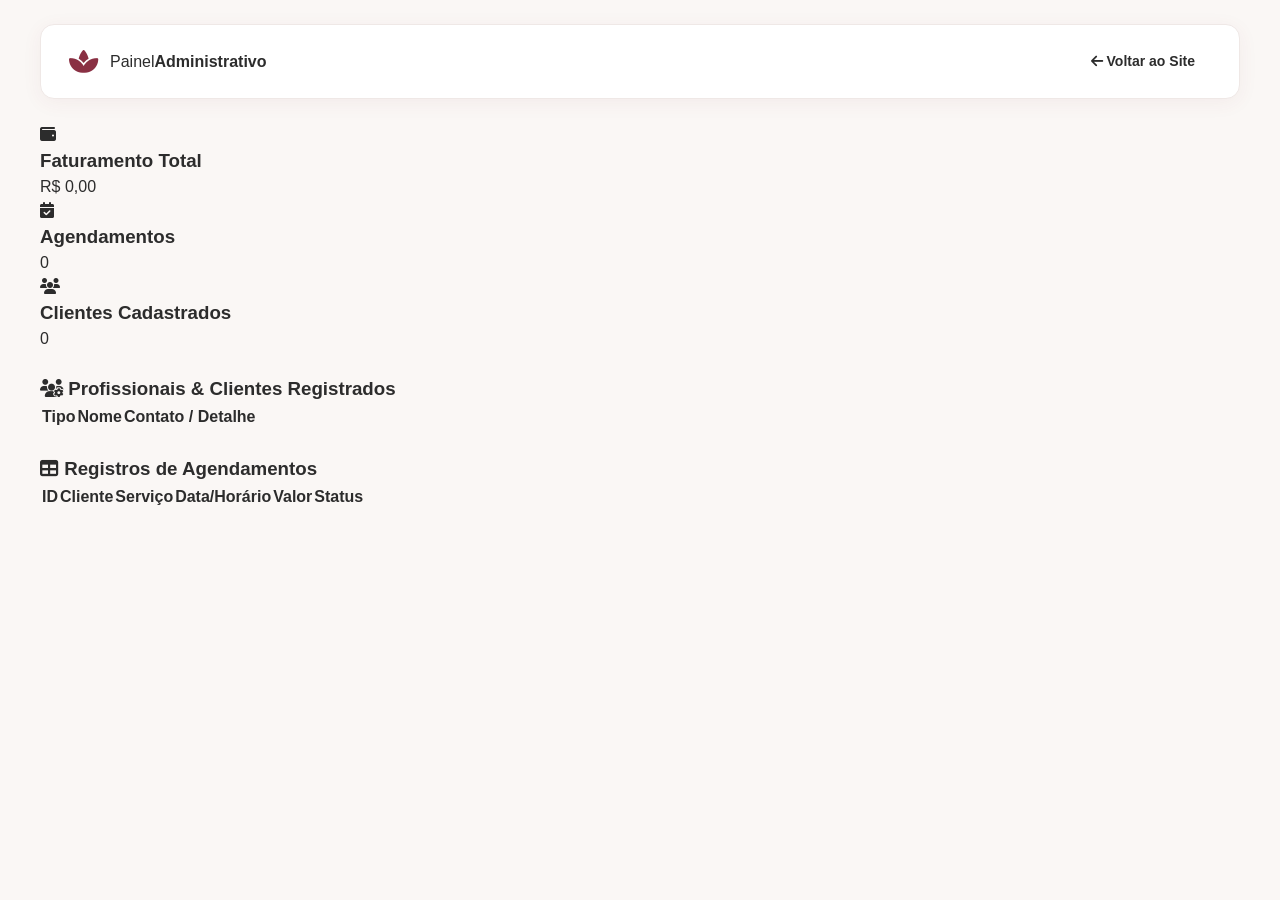
==== admin.html @ c44c4239 "Add admin dashboard HTML structure" ====
<!DOCTYPE html>
<html lang="pt-BR">
<head>
    <meta charset="UTF-8">
    <meta name="viewport" content="width=device-width, initial-scale=1.0">
    <title>Painel Administrativo - Studio Beleza Delicada</title>
    <link rel="stylesheet" href="style.css">
    <link rel="stylesheet" href="https://cdnjs.cloudflare.com/ajax/libs/font-awesome/6.4.0/css/all.min.css">
</head>
<body>
    <div class="main-wrapper">
        <header class="navbar">
            <div class="logo">
                <i class="fa-solid fa-spa logo-icon"></i>
                <div class="logo-text"><span>Painel</span><strong>Administrativo</strong></div>
            </div>
            <nav class="nav-links">
                <a href="index.html"><i class="fa-solid fa-arrow-left"></i> Voltar ao Site</a>
            </nav>
        </header>

        <main class="admin-dashboard">
            <!-- Métricas -->
            <div class="metrics-grid">
                <div class="metric-card">
                    <i class="fa-solid fa-wallet metric-icon"></i>
                    <div>
                        <h3>Faturamento Total</h3>
                        <p id="total-revenue">R$ 0,00</p>
                    </div>
                </div>
                <div class="metric-card">
                    <i class="fa-solid fa-calendar-check metric-icon"></i>
                    <div>
                        <h3>Agendamentos</h3>
                        <p id="total-bookings">0</p>
                    </div>
                </div>
                <div class="metric-card">
                    <i class="fa-solid fa-users metric-icon"></i>
                    <div>
                        <h3>Clientes Cadastrados</h3>
                        <p id="total-clients">0</p>
                    </div>
                </div>
            </div>

            <!-- Tabela de Clientes e Profissionais Registrados -->
            <div class="db-card" style="margin-top: 24px;">
                <h3><i class="fa-solid fa-users-gear"></i> Profissionais & Clientes Registrados</h3>
                <div class="table-responsive">
                    <table>
                        <thead>
                            <tr>
                                <th>Tipo</th>
                                <th>Nome</th>
                                <th>Contato / Detalhe</th>
                            </tr>
                        </thead>
                        <tbody id="users-table-body">
                            <!-- Preenchido dinamicamente pelo JS -->
                        </tbody>
                    </table>
                </div>
            </div>

            <!-- Tabela de Agendamentos -->
            <div class="db-card" style="margin-top: 24px;">
                <h3><i class="fa-solid fa-table"></i> Registros de Agendamentos</h3>
                <div class="table-responsive">
                    <table>
                        <thead>
                            <tr>
                                <th>ID</th>
                                <th>Cliente</th>
                                <th>Serviço</th>
                                <th>Data/Horário</th>
                                <th>Valor</th>
                                <th>Status</th>
                            </tr>
                        </thead>
                        <tbody id="db-table-body">
                            <!-- Preenchido dinamicamente pelo JS -->
                        </tbody>
                    </table>
                </div>
            </div>
        </main>
    </div>
    <script src="script.js"></script>
</body>
</html>
---- style.css ----
:root {
    --bg-main: #FAF7F5;
    --card-bg: #FFFFFF;
    --text-primary: #2C2C2C;
    --text-muted: #666666;
    --accent-marsala: #8A3043;
    --accent-marsala-hover: #6E2433;
    --accent-rose: #F9ECEE;
    --border-color: #EFE8E6;
    --radius: 14px;
    --shadow-soft: 0 4px 20px rgba(138, 48, 67, 0.06);
    --shadow-hover: 0 12px 28px rgba(138, 48, 67, 0.15);
    --transition: all 0.3s cubic-bezier(0.25, 0.8, 0.25, 1);
}

[data-theme="dark"] {
    --bg-main: #121212;
    --card-bg: #1E1E1E;
    --text-primary: #F0F0F0;
    --text-muted: #A0A0A0;
    --border-color: #2D2D2D;
    --shadow-soft: 0 4px 20px rgba(0, 0, 0, 0.4);
    --shadow-hover: 0 12px 28px rgba(0, 0, 0, 0.6);
}

* {
    margin: 0;
    padding: 0;
    box-sizing: border-box;
    font-family: 'Plus Jakarta Sans', 'Segoe UI', -apple-system, BlinkMacSystemFont, Roboto, sans-serif;
}

body {
    background-color: var(--bg-main);
    color: var(--text-primary);
    padding: 24px 16px;
    line-height: 1.5;
}

.main-wrapper {
    max-width: 1200px;
    margin: 0 auto;
}

/* NAVBAR MODERNA */
.navbar {
    display: flex;
    justify-content: space-between;
    align-items: center;
    background: var(--card-bg);
    padding: 16px 28px;
    border-radius: var(--radius);
    box-shadow: var(--shadow-soft);
    border: 1px solid var(--border-color);
    margin-bottom: 24px;
}

.logo {
    display: flex;
    align-items: center;
    gap: 12px;
}

.logo-icon {
    font-size: 26px;
    color: var(--accent-marsala);
}

.nav-links {
    display: flex;
    align-items: center;
    gap: 8px;
}

/* EFEITO ELEVAR E MUDAR COR NAS ABAS DO MENU */
.nav-links a {
    text-decoration: none;
    color: var(--text-primary);
    font-size: 14px;
    font-weight: 600;
    padding: 10px 16px;
    border-radius: 8px;
    transition: var(--transition);
    display: inline-block;
}

.nav-links a:hover, .nav-links a.active {
    color: var(--accent-marsala);
    background-color: var(--accent-rose);
    transform: translateY(-3px);
}

.btn-admin-toggle, .btn-theme-toggle {
    background: transparent;
    border: 1px solid var(--border-color);
    padding: 9px 14px;
    border-radius: 8px;
    cursor: pointer;
    color: var(--text-primary);
    font-weight: 600;
    transition: var(--transition);
    display: inline-flex;
    align-items: center;
    gap: 8px;
}

.btn-admin-toggle:hover, .btn-theme-toggle:hover {
    border-color: var(--accent-marsala);
    color: var(--accent-marsala);
    transform: translateY(-2px);
}

/* LAYOUT PRINCIPAL */
.content-container {
    display: grid;
    grid-template-columns: 1fr 350px;
    gap: 24px;
}

/* HERO BANNER */
.hero-card {
    background: var(--card-bg);
    border-radius: var(--radius);
    padding: 36px;
    display: flex;
    align-items: center;
    justify-content: space-between;
    box-shadow: var(--shadow-soft);
    border: 1px solid var(--border-color);
    margin-bottom: 24px;
}

.hero-content h1 {
    font-size: 32px;
    font-weight: 800;
    line-height: 1.2;
}

.hero-highlight {
    color: var(--accent-marsala);
}

.hero-subtitle {
    color: var(--text-muted);
    margin-top: 8px;
    font-size: 15px;
}

.hero-img {
    width: 260px;
    height: 200px;
    object-fit: cover;
    border-radius: var(--radius);
    box-shadow: var(--shadow-soft);
}

/* BOTÕES GERAIS */
.btn-primary {
    display: inline-block;
    background: var(--accent-marsala);
    color: #FFFFFF;
    padding: 14px 28px;
    border-radius: 8px;
    text-decoration: none;
    font-weight: 700;
    margin-top: 20px;
    border: none;
    cursor: pointer;
    transition: var(--transition);
    box-shadow: 0 4px 14px rgba(138, 48, 67, 0.25);
}

.btn-primary:hover {
    background: var(--accent-marsala-hover);
    transform: translateY(-2px);
    box-shadow: 0 6px 20px rgba(138, 48, 67, 0.35);
}

.btn-secondary {
    background: transparent;
    color: var(--accent-marsala);
    border: 1px solid var(--accent-marsala);
    padding: 8px 16px;
    border-radius: 6px;
    font-weight: 700;
    font-size: 12px;
    cursor: pointer;
    transition: var(--transition);
    margin-top: 12px;
}

.btn-secondary:hover {
    background: var(--accent-marsala);
    color: #FFFFFF;
    transform: translateY(-2px);
}

/* SEÇÃO DE SERVIÇOS & CARDS COM ELEVAÇÃO */
.section-title {
    font-size: 20px;
    font-weight: 700;
    margin-bottom: 16px;
}

.services-grid {
    display: grid;
    grid-template-columns: repeat(auto-fit, minmax(210px, 1fr));
    gap: 16px;
}

.service-card, .sidebar-card {
    background: var(--card-bg);
    padding: 24px;
    border-radius: var(--radius);
    border: 1px solid var(--border-color);
    box-shadow: var(--shadow-soft);
    transition: var(--transition);
}

.service-card:hover {
    transform: translateY(-5px);
    box-shadow: var(--shadow-hover);
    border-color: var(--accent-rose);
}

.service-icon-wrapper {
    font-size: 22px;
    color: var(--accent-marsala);
    margin-bottom: 12px;
}

.service-card h3 {
    font-size: 16px;
    font-weight: 700;
    margin-bottom: 8px;
}

.service-card p {
    font-size: 13px;
    color: var(--text-muted);
}

/* GALERIA DE FOTOS */
.gallery-grid {
    display: grid;
    grid-template-columns: repeat(3, 1fr);
    gap: 12px;
}

.gallery-grid img {
    width: 100%;
    height: 140px;
    object-fit: cover;
    border-radius: 10px;
    transition: var(--transition);
    border: 1px solid var(--border-color);
}

.gallery-grid img:hover {
    transform: scale(1.03) translateY(-3px);
    box-shadow: var(--shadow-hover);
}

/* COLUNA LATERAL & CALENDÁRIO */
.right-column {
    display: flex;
    flex-direction: column;
    gap: 20px;
}

.calendar-header {
    display: flex;
    justify-content: space-between;
    align-items: center;
    margin-bottom: 12px;
}

.cal-month {
    font-weight: 700;
    font-size: 15px;
}

.cal-btn {
    background: var(--bg-main);
    border: 1px solid var(--border-color);
    padding: 4px 10px;
    border-radius: 6px;
    cursor: pointer;
    font-weight: bold;
    transition: var(--transition);
}

.cal-btn:hover {
    background: var(--accent-marsala);
    color: #FFF;
}

.calendar-grid {
    display: grid;
    grid-template-columns: repeat(7, 1fr);
    gap: 4px;
    text-align: center;
    margin-bottom: 16px;
}

.day-head {
    font-weight: 700;
    font-size: 12px;
    color: var(--text-muted);
    padding-bottom: 6px;
}

.day {
    padding: 8px 0;
    font-size: 13px;
    border-radius: 6px;
    cursor: pointer;
    transition: var(--transition);
}

.day:hover:not(.disabled) {
    background: var(--accent-rose);
    color: var(--accent-marsala);
    font-weight: bold;
}

.day.selected {
    background: var(--accent-marsala) !important;
    color: #FFFFFF !important;
    font-weight: bold;
}

/* FORMULÁRIO DE AGENDAMENTO */
.slots-title-row {
    display: flex;
    justify-content: space-between;
    align-items: center;
    margin-bottom: 12px;
}

.badge-date {
    background: var(--accent-rose);
    color: var(--accent-marsala);
    font-size: 11px;
    font-weight: 700;
    padding: 4px 8px;
    border-radius: 20px;
}

.form-group-sm {
    margin-bottom: 12px;
}

.form-group-sm input, .form-group-sm select {
    width: 100%;
    padding: 11px;
    border: 1px solid var(--border-color);
    border-radius: 8px;
    background: var(--bg-main);
    color: var(--text-primary);
    font-size: 13px;
    outline: none;
    transition: var(--transition);
}

.form-group-sm input:focus, .form-group-sm select:focus {
    border-color: var(--accent-marsala);
    box-shadow: 0 0 0 3px var(--accent-rose);
}

.btn-slot-submit {
    width: 100%;
    background: var(--accent-marsala);
    color: #FFFFFF;
    border: none;
    padding: 12px;
    border-radius: 8px;
    font-weight: 700;
    font-size: 13px;
    cursor: pointer;
    transition: var(--transition);
}

.btn-slot-submit:hover {
    background: var(--accent-marsala-hover);
    transform: translateY(-2px);
}

/* EQUIPE */
.team-member {
    text-align: center;
    margin-top: 12px;
}

.team-member img {
    width: 100%;
    height: 220px;
    object-fit: cover;
    border-radius: var(--radius);
    margin-bottom: 12px;
    box-shadow: var(--shadow-soft);
}

.team-member h5 {
    font-size: 16px;
    font-weight: 700;
}

.team-member p {
    font-size: 12px;
    color: var(--text-muted);
}

/* CONTATO AJUSTADO (SEM MARCADORES E BEM ALINHADO) */
.contact-list {
    list-style: none;
    padding: 0;
    margin-top: 12px;
    display: flex;
    flex-direction: column;
    gap: 14px;
}

.contact-list li {
    display: flex;
    align-items: flex-start;
    gap: 12px;
    font-size: 13px;
    color: var(--text-primary);
}

.contact-list li i {
    color: var(--accent-marsala);
    font-size: 16px;
    margin-top: 2px;
}
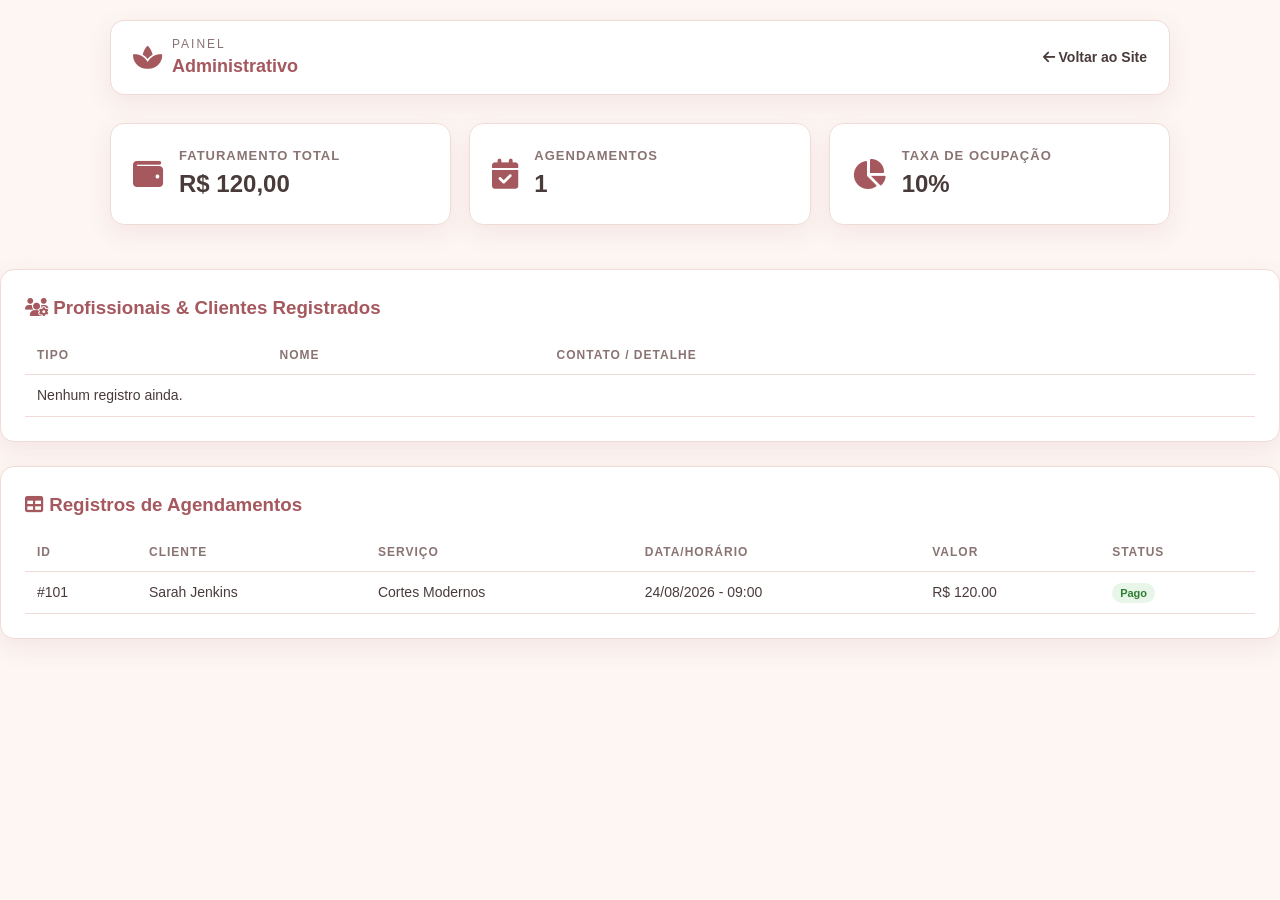
==== commit f96729ca: "Add files via upload Modificações feitas, adicionei paginas faltantes, corrigidos erros de folha de " ====
--- a/admin.html
+++ b/admin.html
@@ -1,92 +1,93 @@
-<!DOCTYPE html>
-<html lang="pt-BR">
-<head>
-    <meta charset="UTF-8">
-    <meta name="viewport" content="width=device-width, initial-scale=1.0">
-    <title>Painel Administrativo - Studio Beleza Delicada</title>
-    <link rel="stylesheet" href="style.css">
-    <link rel="stylesheet" href="https://cdnjs.cloudflare.com/ajax/libs/font-awesome/6.4.0/css/all.min.css">
-</head>
-<body>
-    <div class="main-wrapper">
-        <header class="navbar">
-            <div class="logo">
-                <i class="fa-solid fa-spa logo-icon"></i>
-                <div class="logo-text"><span>Painel</span><strong>Administrativo</strong></div>
-            </div>
-            <nav class="nav-links">
-                <a href="index.html"><i class="fa-solid fa-arrow-left"></i> Voltar ao Site</a>
-            </nav>
-        </header>
-
-        <main class="admin-dashboard">
-            <!-- Métricas -->
-            <div class="metrics-grid">
-                <div class="metric-card">
-                    <i class="fa-solid fa-wallet metric-icon"></i>
-                    <div>
-                        <h3>Faturamento Total</h3>
-                        <p id="total-revenue">R$ 0,00</p>
-                    </div>
-                </div>
-                <div class="metric-card">
-                    <i class="fa-solid fa-calendar-check metric-icon"></i>
-                    <div>
-                        <h3>Agendamentos</h3>
-                        <p id="total-bookings">0</p>
-                    </div>
-                </div>
-                <div class="metric-card">
-                    <i class="fa-solid fa-users metric-icon"></i>
-                    <div>
-                        <h3>Clientes Cadastrados</h3>
-                        <p id="total-clients">0</p>
-                    </div>
-                </div>
-            </div>
-
-            <!-- Tabela de Clientes e Profissionais Registrados -->
-            <div class="db-card" style="margin-top: 24px;">
-                <h3><i class="fa-solid fa-users-gear"></i> Profissionais & Clientes Registrados</h3>
-                <div class="table-responsive">
-                    <table>
-                        <thead>
-                            <tr>
-                                <th>Tipo</th>
-                                <th>Nome</th>
-                                <th>Contato / Detalhe</th>
-                            </tr>
-                        </thead>
-                        <tbody id="users-table-body">
-                            <!-- Preenchido dinamicamente pelo JS -->
-                        </tbody>
-                    </table>
-                </div>
-            </div>
-
-            <!-- Tabela de Agendamentos -->
-            <div class="db-card" style="margin-top: 24px;">
-                <h3><i class="fa-solid fa-table"></i> Registros de Agendamentos</h3>
-                <div class="table-responsive">
-                    <table>
-                        <thead>
-                            <tr>
-                                <th>ID</th>
-                                <th>Cliente</th>
-                                <th>Serviço</th>
-                                <th>Data/Horário</th>
-                                <th>Valor</th>
-                                <th>Status</th>
-                            </tr>
-                        </thead>
-                        <tbody id="db-table-body">
-                            <!-- Preenchido dinamicamente pelo JS -->
-                        </tbody>
-                    </table>
-                </div>
-            </div>
-        </main>
-    </div>
-    <script src="script.js"></script>
-</body>
-</html>
+<!DOCTYPE html>
+<html lang="pt-BR">
+<head>
+    <meta charset="UTF-8">
+    <meta name="viewport" content="width=device-width, initial-scale=1.0">
+    <title>Painel Administrativo - Studio Beleza Delicada</title>
+    <link rel="stylesheet" href="style.css">
+    <link rel="stylesheet" href="https://cdnjs.cloudflare.com/ajax/libs/font-awesome/6.4.0/css/all.min.css">
+</head>
+<body>
+    <div class="main-wrapper">
+        <header class="navbar">
+            <div class="logo">
+                <i class="fa-solid fa-spa logo-icon"></i>
+                <div class="logo-text"><span>Painel</span><strong>Administrativo</strong></div>
+            </div>
+            <nav class="nav-links">
+                <a href="index.html"><i class="fa-solid fa-arrow-left"></i> Voltar ao Site</a>
+            </nav>
+        </header>
+
+        <main class="admin-dashboard">
+            <!-- Métricas -->
+            <div class="metrics-grid">
+                <div class="metric-card">
+                    <i class="fa-solid fa-wallet metric-icon"></i>
+                    <div>
+                        <h3>Faturamento Total</h3>
+                        <p id="total-revenue">R$ 0,00</p>
+                    </div>
+                </div>
+                <div class="metric-card">
+                    <i class="fa-solid fa-calendar-check metric-icon"></i>
+                    <div>
+                        <h3>Agendamentos</h3>
+                        <p id="total-bookings">0</p>
+                    </div>
+                </div>
+                <div class="metric-card">
+                 <i class="fa-solid fa-chart-pie metric-icon"></i>
+                 <div>
+                 <h3>Taxa de Ocupação</h3>
+                 <p id="occupancy-rate">85%</p> <!-- Requisito RF12 -->
+                 </div>
+                 </div>
+                </div>
+            </div>
+
+            <!-- Tabela de Clientes e Profissionais Registrados -->
+            <div class="db-card" style="margin-top: 24px;">
+                <h3><i class="fa-solid fa-users-gear"></i> Profissionais & Clientes Registrados</h3>
+                <div class="table-responsive">
+                    <table>
+                        <thead>
+                            <tr>
+                                <th>Tipo</th>
+                                <th>Nome</th>
+                                <th>Contato / Detalhe</th>
+                            </tr>
+                        </thead>
+                        <tbody id="users-table-body">
+                            <!-- Preenchido dinamicamente pelo JS -->
+                        </tbody>
+                    </table>
+                </div>
+            </div>
+
+            <!-- Tabela de Agendamentos -->
+            <div class="db-card" style="margin-top: 24px;">
+                <h3><i class="fa-solid fa-table"></i> Registros de Agendamentos</h3>
+                <div class="table-responsive">
+                    <table>
+                        <thead>
+                            <tr>
+                                <th>ID</th>
+                                <th>Cliente</th>
+                                <th>Serviço</th>
+                                <th>Data/Horário</th>
+                                <th>Valor</th>
+                                <th>Status</th>
+                            </tr>
+                        </thead>
+                        <tbody id="db-table-body">
+                            <!-- Preenchido dinamicamente pelo JS -->
+                        </tbody>
+                    </table>
+                </div>
+            </div>
+        </main>
+    </div>
+    <script src="script.js"></script>
+</body>
+</html>
--- a/style.css
+++ b/style.css
@@ -1,436 +1,420 @@
-:root {
-    --bg-main: #FAF7F5;
-    --card-bg: #FFFFFF;
-    --text-primary: #2C2C2C;
-    --text-muted: #666666;
-    --accent-marsala: #8A3043;
-    --accent-marsala-hover: #6E2433;
-    --accent-rose: #F9ECEE;
-    --border-color: #EFE8E6;
-    --radius: 14px;
-    --shadow-soft: 0 4px 20px rgba(138, 48, 67, 0.06);
-    --shadow-hover: 0 12px 28px rgba(138, 48, 67, 0.15);
-    --transition: all 0.3s cubic-bezier(0.25, 0.8, 0.25, 1);
-}
-
-[data-theme="dark"] {
-    --bg-main: #121212;
-    --card-bg: #1E1E1E;
-    --text-primary: #F0F0F0;
-    --text-muted: #A0A0A0;
-    --border-color: #2D2D2D;
-    --shadow-soft: 0 4px 20px rgba(0, 0, 0, 0.4);
-    --shadow-hover: 0 12px 28px rgba(0, 0, 0, 0.6);
-}
-
-* {
-    margin: 0;
-    padding: 0;
-    box-sizing: border-box;
-    font-family: 'Plus Jakarta Sans', 'Segoe UI', -apple-system, BlinkMacSystemFont, Roboto, sans-serif;
-}
-
-body {
-    background-color: var(--bg-main);
-    color: var(--text-primary);
-    padding: 24px 16px;
-    line-height: 1.5;
-}
-
-.main-wrapper {
-    max-width: 1200px;
-    margin: 0 auto;
-}
-
-/* NAVBAR MODERNA */
-.navbar {
-    display: flex;
-    justify-content: space-between;
-    align-items: center;
-    background: var(--card-bg);
-    padding: 16px 28px;
-    border-radius: var(--radius);
-    box-shadow: var(--shadow-soft);
-    border: 1px solid var(--border-color);
-    margin-bottom: 24px;
-}
-
-.logo {
-    display: flex;
-    align-items: center;
-    gap: 12px;
-}
-
-.logo-icon {
-    font-size: 26px;
-    color: var(--accent-marsala);
-}
-
-.nav-links {
-    display: flex;
-    align-items: center;
-    gap: 8px;
-}
-
-/* EFEITO ELEVAR E MUDAR COR NAS ABAS DO MENU */
-.nav-links a {
-    text-decoration: none;
-    color: var(--text-primary);
-    font-size: 14px;
-    font-weight: 600;
-    padding: 10px 16px;
-    border-radius: 8px;
-    transition: var(--transition);
-    display: inline-block;
-}
-
-.nav-links a:hover, .nav-links a.active {
-    color: var(--accent-marsala);
-    background-color: var(--accent-rose);
-    transform: translateY(-3px);
-}
-
-.btn-admin-toggle, .btn-theme-toggle {
-    background: transparent;
-    border: 1px solid var(--border-color);
-    padding: 9px 14px;
-    border-radius: 8px;
-    cursor: pointer;
-    color: var(--text-primary);
-    font-weight: 600;
-    transition: var(--transition);
-    display: inline-flex;
-    align-items: center;
-    gap: 8px;
-}
-
-.btn-admin-toggle:hover, .btn-theme-toggle:hover {
-    border-color: var(--accent-marsala);
-    color: var(--accent-marsala);
-    transform: translateY(-2px);
-}
-
-/* LAYOUT PRINCIPAL */
-.content-container {
-    display: grid;
-    grid-template-columns: 1fr 350px;
-    gap: 24px;
-}
-
-/* HERO BANNER */
-.hero-card {
-    background: var(--card-bg);
-    border-radius: var(--radius);
-    padding: 36px;
-    display: flex;
-    align-items: center;
-    justify-content: space-between;
-    box-shadow: var(--shadow-soft);
-    border: 1px solid var(--border-color);
-    margin-bottom: 24px;
-}
-
-.hero-content h1 {
-    font-size: 32px;
-    font-weight: 800;
-    line-height: 1.2;
-}
-
-.hero-highlight {
-    color: var(--accent-marsala);
-}
-
-.hero-subtitle {
-    color: var(--text-muted);
-    margin-top: 8px;
-    font-size: 15px;
-}
-
-.hero-img {
-    width: 260px;
-    height: 200px;
-    object-fit: cover;
-    border-radius: var(--radius);
-    box-shadow: var(--shadow-soft);
-}
-
-/* BOTÕES GERAIS */
-.btn-primary {
-    display: inline-block;
-    background: var(--accent-marsala);
-    color: #FFFFFF;
-    padding: 14px 28px;
-    border-radius: 8px;
-    text-decoration: none;
-    font-weight: 700;
-    margin-top: 20px;
-    border: none;
-    cursor: pointer;
-    transition: var(--transition);
-    box-shadow: 0 4px 14px rgba(138, 48, 67, 0.25);
-}
-
-.btn-primary:hover {
-    background: var(--accent-marsala-hover);
-    transform: translateY(-2px);
-    box-shadow: 0 6px 20px rgba(138, 48, 67, 0.35);
-}
-
-.btn-secondary {
-    background: transparent;
-    color: var(--accent-marsala);
-    border: 1px solid var(--accent-marsala);
-    padding: 8px 16px;
-    border-radius: 6px;
-    font-weight: 700;
-    font-size: 12px;
-    cursor: pointer;
-    transition: var(--transition);
-    margin-top: 12px;
-}
-
-.btn-secondary:hover {
-    background: var(--accent-marsala);
-    color: #FFFFFF;
-    transform: translateY(-2px);
-}
-
-/* SEÇÃO DE SERVIÇOS & CARDS COM ELEVAÇÃO */
-.section-title {
-    font-size: 20px;
-    font-weight: 700;
-    margin-bottom: 16px;
-}
-
-.services-grid {
-    display: grid;
-    grid-template-columns: repeat(auto-fit, minmax(210px, 1fr));
-    gap: 16px;
-}
-
-.service-card, .sidebar-card {
-    background: var(--card-bg);
-    padding: 24px;
-    border-radius: var(--radius);
-    border: 1px solid var(--border-color);
-    box-shadow: var(--shadow-soft);
-    transition: var(--transition);
-}
-
-.service-card:hover {
-    transform: translateY(-5px);
-    box-shadow: var(--shadow-hover);
-    border-color: var(--accent-rose);
-}
-
-.service-icon-wrapper {
-    font-size: 22px;
-    color: var(--accent-marsala);
-    margin-bottom: 12px;
-}
-
-.service-card h3 {
-    font-size: 16px;
-    font-weight: 700;
-    margin-bottom: 8px;
-}
-
-.service-card p {
-    font-size: 13px;
-    color: var(--text-muted);
-}
-
-/* GALERIA DE FOTOS */
-.gallery-grid {
-    display: grid;
-    grid-template-columns: repeat(3, 1fr);
-    gap: 12px;
-}
-
-.gallery-grid img {
-    width: 100%;
-    height: 140px;
-    object-fit: cover;
-    border-radius: 10px;
-    transition: var(--transition);
-    border: 1px solid var(--border-color);
-}
-
-.gallery-grid img:hover {
-    transform: scale(1.03) translateY(-3px);
-    box-shadow: var(--shadow-hover);
-}
-
-/* COLUNA LATERAL & CALENDÁRIO */
-.right-column {
-    display: flex;
-    flex-direction: column;
-    gap: 20px;
-}
-
-.calendar-header {
-    display: flex;
-    justify-content: space-between;
-    align-items: center;
-    margin-bottom: 12px;
-}
-
-.cal-month {
-    font-weight: 700;
-    font-size: 15px;
-}
-
-.cal-btn {
-    background: var(--bg-main);
-    border: 1px solid var(--border-color);
-    padding: 4px 10px;
-    border-radius: 6px;
-    cursor: pointer;
-    font-weight: bold;
-    transition: var(--transition);
-}
-
-.cal-btn:hover {
-    background: var(--accent-marsala);
-    color: #FFF;
-}
-
-.calendar-grid {
-    display: grid;
-    grid-template-columns: repeat(7, 1fr);
-    gap: 4px;
-    text-align: center;
-    margin-bottom: 16px;
-}
-
-.day-head {
-    font-weight: 700;
-    font-size: 12px;
-    color: var(--text-muted);
-    padding-bottom: 6px;
-}
-
-.day {
-    padding: 8px 0;
-    font-size: 13px;
-    border-radius: 6px;
-    cursor: pointer;
-    transition: var(--transition);
-}
-
-.day:hover:not(.disabled) {
-    background: var(--accent-rose);
-    color: var(--accent-marsala);
-    font-weight: bold;
-}
-
-.day.selected {
-    background: var(--accent-marsala) !important;
-    color: #FFFFFF !important;
-    font-weight: bold;
-}
-
-/* FORMULÁRIO DE AGENDAMENTO */
-.slots-title-row {
-    display: flex;
-    justify-content: space-between;
-    align-items: center;
-    margin-bottom: 12px;
-}
-
-.badge-date {
-    background: var(--accent-rose);
-    color: var(--accent-marsala);
-    font-size: 11px;
-    font-weight: 700;
-    padding: 4px 8px;
-    border-radius: 20px;
-}
-
-.form-group-sm {
-    margin-bottom: 12px;
-}
-
-.form-group-sm input, .form-group-sm select {
-    width: 100%;
-    padding: 11px;
-    border: 1px solid var(--border-color);
-    border-radius: 8px;
-    background: var(--bg-main);
-    color: var(--text-primary);
-    font-size: 13px;
-    outline: none;
-    transition: var(--transition);
-}
-
-.form-group-sm input:focus, .form-group-sm select:focus {
-    border-color: var(--accent-marsala);
-    box-shadow: 0 0 0 3px var(--accent-rose);
-}
-
-.btn-slot-submit {
-    width: 100%;
-    background: var(--accent-marsala);
-    color: #FFFFFF;
-    border: none;
-    padding: 12px;
-    border-radius: 8px;
-    font-weight: 700;
-    font-size: 13px;
-    cursor: pointer;
-    transition: var(--transition);
-}
-
-.btn-slot-submit:hover {
-    background: var(--accent-marsala-hover);
-    transform: translateY(-2px);
-}
-
-/* EQUIPE */
-.team-member {
-    text-align: center;
-    margin-top: 12px;
-}
-
-.team-member img {
-    width: 100%;
-    height: 220px;
-    object-fit: cover;
-    border-radius: var(--radius);
-    margin-bottom: 12px;
-    box-shadow: var(--shadow-soft);
-}
-
-.team-member h5 {
-    font-size: 16px;
-    font-weight: 700;
-}
-
-.team-member p {
-    font-size: 12px;
-    color: var(--text-muted);
-}
-
-/* CONTATO AJUSTADO (SEM MARCADORES E BEM ALINHADO) */
-.contact-list {
-    list-style: none;
-    padding: 0;
-    margin-top: 12px;
-    display: flex;
-    flex-direction: column;
-    gap: 14px;
-}
-
-.contact-list li {
-    display: flex;
-    align-items: flex-start;
-    gap: 12px;
-    font-size: 13px;
-    color: var(--text-primary);
-}
-
-.contact-list li i {
-    color: var(--accent-marsala);
-    font-size: 16px;
-    margin-top: 2px;
-}+/* ===== RESET & VARIÁVEIS ===== */
+* {
+    margin: 0;
+    padding: 0;
+    box-sizing: border-box;
+}
+
+:root {
+    --bg-main: #fdf6f3;
+    --card-bg: #ffffff;
+    --text-primary: #4a3b3b;
+    --text-secondary: #8a7373;
+    --accent-marsala: #a5585e;
+    --accent-marsala-dark: #8c454b;
+    --border-color: #efdcd6;
+    --radius: 14px;
+    --shadow-soft: 0 8px 24px rgba(165, 88, 94, 0.10);
+    --transition: all 0.25s ease;
+}
+
+body {
+    font-family: 'Segoe UI', Tahoma, sans-serif;
+    background: var(--bg-main);
+    color: var(--text-primary);
+    line-height: 1.5;
+}
+
+.main-wrapper {
+    max-width: 1100px;
+    margin: 0 auto;
+    padding: 20px;
+}
+
+/* ===== NAVBAR ===== */
+.navbar {
+    display: flex;
+    align-items: center;
+    justify-content: space-between;
+    flex-wrap: wrap;
+    gap: 14px;
+    background: var(--card-bg);
+    padding: 14px 22px;
+    border-radius: var(--radius);
+    border: 1px solid var(--border-color);
+    box-shadow: var(--shadow-soft);
+    margin-bottom: 28px;
+}
+
+.logo {
+    display: flex;
+    align-items: center;
+    gap: 10px;
+}
+
+.logo-icon {
+    font-size: 26px;
+    color: var(--accent-marsala);
+}
+
+.logo-text span {
+    display: block;
+    font-size: 12px;
+    color: var(--text-secondary);
+    text-transform: uppercase;
+    letter-spacing: 2px;
+}
+
+.logo-text strong {
+    font-size: 18px;
+    color: var(--accent-marsala);
+}
+
+.nav-links {
+    display: flex;
+    align-items: center;
+    flex-wrap: wrap;
+    gap: 16px;
+}
+
+.nav-links a {
+    text-decoration: none;
+    color: var(--text-primary);
+    font-size: 14px;
+    font-weight: 600;
+    transition: var(--transition);
+}
+
+.nav-links a:hover,
+.nav-links a.active {
+    color: var(--accent-marsala);
+}
+
+.btn-admin-nav {
+    background: var(--accent-marsala);
+    color: #fff !important;
+    padding: 8px 16px;
+    border-radius: 20px;
+}
+
+.btn-admin-nav:hover {
+    background: var(--accent-marsala-dark);
+}
+
+/* ===== HERO ===== */
+.hero-card {
+    display: flex;
+    align-items: center;
+    gap: 40px;
+    flex-wrap: wrap;
+    background: var(--card-bg);
+    padding: 50px;
+    border-radius: var(--radius);
+    border: 1px solid var(--border-color);
+    box-shadow: var(--shadow-soft);
+}
+
+.hero-content {
+    flex: 1;
+    min-width: 280px;
+}
+
+.hero-content h1 {
+    font-size: 42px;
+    line-height: 1.2;
+    margin-bottom: 14px;
+}
+
+.hero-highlight {
+    color: var(--accent-marsala);
+}
+
+.hero-subtitle {
+    color: var(--text-secondary);
+    margin-bottom: 26px;
+    font-size: 16px;
+}
+
+.hero-image-wrapper {
+    flex: 1;
+    min-width: 260px;
+}
+
+.hero-img {
+    width: 100%;
+    border-radius: var(--radius);
+    box-shadow: var(--shadow-soft);
+}
+
+/* ===== BOTÕES ===== */
+.btn-primary {
+    display: inline-block;
+    background: var(--accent-marsala);
+    color: #fff;
+    text-decoration: none;
+    border: none;
+    padding: 14px 30px;
+    border-radius: 24px;
+    font-weight: bold;
+    font-size: 14px;
+    letter-spacing: 1px;
+    cursor: pointer;
+    transition: var(--transition);
+}
+
+.btn-primary:hover {
+    background: var(--accent-marsala-dark);
+    transform: translateY(-2px);
+}
+
+/* ===== PÁGINAS DE CONTEÚDO ===== */
+.page-card {
+    background: var(--card-bg);
+    padding: 40px;
+    border-radius: var(--radius);
+    border: 1px solid var(--border-color);
+    box-shadow: var(--shadow-soft);
+}
+
+.page-card h1 {
+    margin-bottom: 20px;
+    color: var(--accent-marsala);
+}
+
+.services-grid {
+    display: grid;
+    grid-template-columns: repeat(auto-fit, minmax(220px, 1fr));
+    gap: 18px;
+}
+
+.service-card {
+    border: 1px solid var(--border-color);
+    border-radius: var(--radius);
+    padding: 22px;
+    transition: var(--transition);
+}
+
+.service-card:hover {
+    transform: translateY(-4px);
+    box-shadow: var(--shadow-soft);
+}
+
+.service-card i {
+    font-size: 28px;
+    color: var(--accent-marsala);
+    margin-bottom: 10px;
+}
+
+.service-card h3 {
+    margin-bottom: 6px;
+}
+
+.service-card p {
+    color: var(--text-secondary);
+    font-size: 14px;
+}
+
+.service-card .price {
+    display: block;
+    margin-top: 10px;
+    font-weight: bold;
+    color: var(--accent-marsala);
+}
+
+.gallery-grid {
+    display: grid;
+    grid-template-columns: repeat(auto-fit, minmax(200px, 1fr));
+    gap: 16px;
+}
+
+.gallery-grid img {
+    width: 100%;
+    height: 200px;
+    object-fit: cover;
+    border-radius: var(--radius);
+}
+
+/* ===== REGISTRO E ABAS ===== */
+.registration-container {
+    max-width: 600px;
+    margin: 0 auto;
+}
+
+.tab-buttons {
+    display: flex;
+    gap: 10px;
+    margin-bottom: 20px;
+}
+
+.tab-btn {
+    flex: 1;
+    padding: 12px;
+    border: 1px solid var(--border-color);
+    background: var(--card-bg);
+    border-radius: 8px;
+    cursor: pointer;
+    font-weight: bold;
+    color: var(--text-primary);
+    transition: var(--transition);
+}
+
+.tab-btn.active {
+    background: var(--accent-marsala);
+    color: #FFF;
+    border-color: var(--accent-marsala);
+}
+
+.form-card {
+    background: var(--card-bg);
+    padding: 28px;
+    border-radius: var(--radius);
+    border: 1px solid var(--border-color);
+    box-shadow: var(--shadow-soft);
+}
+
+.form-card h2 {
+    margin-bottom: 18px;
+    color: var(--accent-marsala);
+}
+
+.form-group {
+    margin-bottom: 16px;
+}
+
+.form-group label {
+    display: block;
+    font-size: 13px;
+    font-weight: 600;
+    margin-bottom: 6px;
+}
+
+.form-group input,
+.form-group select {
+    width: 100%;
+    padding: 10px;
+    border: 1px solid var(--border-color);
+    border-radius: 6px;
+    background: var(--bg-main);
+    color: var(--text-primary);
+}
+
+/* ===== ADMIN ===== */
+.admin-dashboard {
+    display: flex;
+    flex-direction: column;
+    gap: 0;
+}
+
+.metrics-grid {
+    display: grid;
+    grid-template-columns: repeat(auto-fit, minmax(220px, 1fr));
+    gap: 18px;
+}
+
+.metric-card {
+    display: flex;
+    align-items: center;
+    gap: 16px;
+    background: var(--card-bg);
+    padding: 22px;
+    border-radius: var(--radius);
+    border: 1px solid var(--border-color);
+    box-shadow: var(--shadow-soft);
+}
+
+.metric-icon {
+    font-size: 30px;
+    color: var(--accent-marsala);
+}
+
+.metric-card h3 {
+    font-size: 13px;
+    color: var(--text-secondary);
+    text-transform: uppercase;
+    letter-spacing: 1px;
+}
+
+.metric-card p {
+    font-size: 24px;
+    font-weight: bold;
+}
+
+.db-card {
+    background: var(--card-bg);
+    padding: 24px;
+    border-radius: var(--radius);
+    border: 1px solid var(--border-color);
+    box-shadow: var(--shadow-soft);
+}
+
+.db-card h3 {
+    margin-bottom: 14px;
+    color: var(--accent-marsala);
+}
+
+.table-responsive {
+    overflow-x: auto;
+}
+
+table {
+    width: 100%;
+    border-collapse: collapse;
+}
+
+th, td {
+    text-align: left;
+    padding: 10px 12px;
+    border-bottom: 1px solid var(--border-color);
+    font-size: 14px;
+}
+
+th {
+    color: var(--text-secondary);
+    text-transform: uppercase;
+    font-size: 12px;
+    letter-spacing: 1px;
+}
+
+/* BADGES DE USUÁRIOS NO ADMIN */
+.badge-cli {
+    background: #e3f2fd;
+    color: #1976d2;
+    padding: 4px 8px;
+    border-radius: 12px;
+    font-size: 11px;
+    font-weight: bold;
+}
+
+.badge-prof {
+    background: #f3e5f5;
+    color: #7b1fa2;
+    padding: 4px 8px;
+    border-radius: 12px;
+    font-size: 11px;
+    font-weight: bold;
+}
+
+.badge-pendente {
+    background: #fff3e0;
+    color: #e65100;
+    padding: 4px 8px;
+    border-radius: 12px;
+    font-size: 11px;
+    font-weight: bold;
+}
+
+.badge-pago {
+    background: #e8f5e9;
+    color: #2e7d32;
+    padding: 4px 8px;
+    border-radius: 12px;
+    font-size: 11px;
+    font-weight: bold;
+}
+
+footer {
+    text-align: center;
+    color: var(--text-secondary);
+    padding: 30px 0 10px;
+    font-size: 13px;
+}
